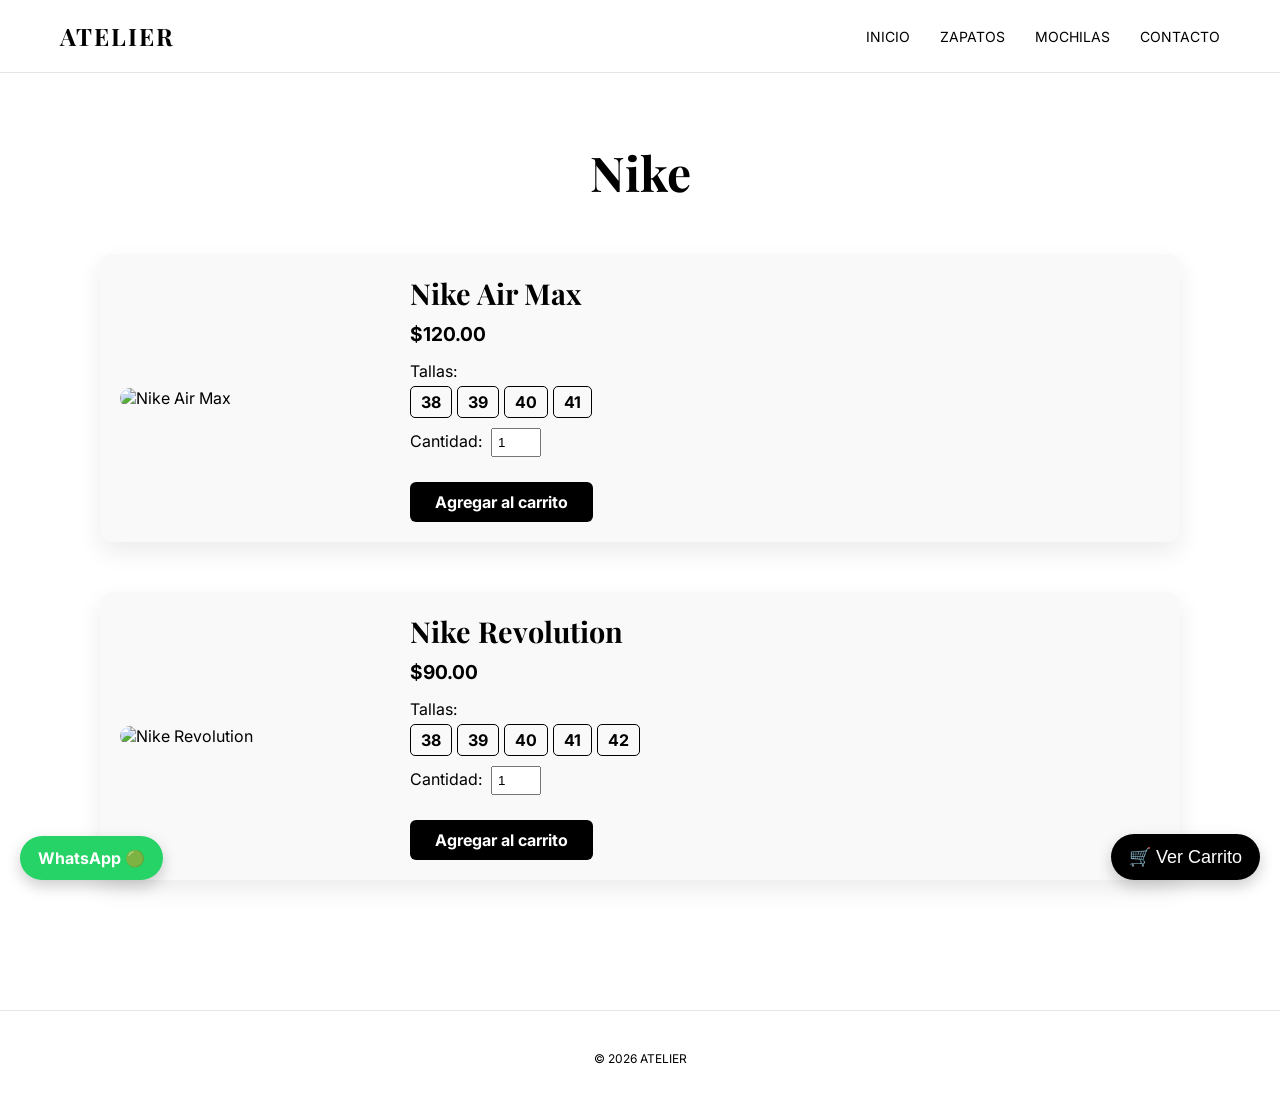
==== adidas.html @ 0b5e11da "Add files via upload" ====
<!DOCTYPE html>
<html lang="es">
<head>
<meta charset="UTF-8">
<meta name="viewport" content="width=device-width, initial-scale=1.0">
<title>NIKE - ATELIER</title>

<!-- FUENTES -->
<link href="https://fonts.googleapis.com/css2?family=Playfair+Display:wght@400;600&family=Inter:wght@300;400&display=swap" rel="stylesheet">

<link rel="stylesheet" href="style.css">

<style>
/* Estilo básico del carrito y botón ver carrito */
#carrito {
    position: fixed;
    top: 80px;
    right: -400px;
    width: 350px;
    max-height: 80vh;
    overflow-y: auto;
    background: #fff;
    border: 1px solid #ccc;
    padding: 20px;
    box-shadow: 0 8px 25px rgba(0,0,0,0.2);
    border-radius: 12px;
    transition: right 0.3s ease;
    z-index: 9999;
}
#carrito.abierto { right: 20px; }
#carrito ul { list-style: none; padding: 0; margin-bottom: 15px; }
#carrito li {
    display: flex;
    justify-content: space-between;
    margin-bottom: 10px;
    border-bottom: 1px solid #eee;
    padding-bottom: 5px;
}
#carrito button {
    background: #ff4d4d;
    border: none;
    color: #fff;
    padding: 2px 8px;
    cursor: pointer;
    border-radius: 5px;
    font-size: 12px;
}
#btn-ver-carrito {
    position: fixed;
    bottom: 20px;
    right: 20px;
    background-color: #000;
    color: #fff;
    padding: 12px 18px;
    border-radius: 50px;
    border: none;
    cursor: pointer;
    font-size: 18px;
    z-index: 9999;
    box-shadow: 0 6px 15px rgba(0,0,0,0.2);
}
#btn-ver-carrito:hover { background-color: #444; }

.cantidad { margin: 10px 0; }
.cantidad input { width: 50px; padding: 5px; margin-left: 5px; }

.tallas ul { display: flex; gap: 5px; padding: 0; list-style: none; }
.tallas li {
    border: 1px solid #ccc;
    padding: 5px 10px;
    cursor: pointer;
    border-radius: 5px;
}
.tallas li.seleccionada { background-color: #4CAF50; color: #fff; }
</style>
</head>
<body>

<!-- NAVBAR -->
<nav class="navbar">
    <h1 class="logo">ATELIER</h1>
    <ul>
        <li><a href="index.html">Inicio</a></li>
        <li><a href="zapatos.html">Zapatos</a></li>
        <li><a href="mochilas.html">Mochilas</a></li>
        <li><a href="contacto.html">Contacto</a></li>
    </ul>
</nav>

<!-- SECCIÓN DE PRODUCTOS NIKE -->
<section class="marca-productos">
    <h2 class="titulo-marca">Nike</h2>

    <div class="producto-marca">
        <img src="img/nike1.jpg" alt="Nike Air Max">
        <div class="info-producto">
            <h3>Nike Air Max</h3>
            <p class="precio">$120.00</p>
            <div class="tallas">
                <span>Tallas:</span>
                <ul>
                    <li>38</li>
                    <li>39</li>
                    <li>40</li>
                    <li>41</li>
                </ul>
            </div>
            <div class="cantidad">
                <label for="cantidad-nike1">Cantidad:</label>
                <input type="number" id="cantidad-nike1" min="1" value="1">
            </div>
            <a href="#" class="btn-agregar">Agregar al carrito</a>
        </div>
    </div>

    <div class="producto-marca">
        <img src="img/nike2.jpg" alt="Nike Revolution">
        <div class="info-producto">
            <h3>Nike Revolution</h3>
            <p class="precio">$90.00</p>
            <div class="tallas">
                <span>Tallas:</span>
                <ul>
                    <li>38</li>
                    <li>39</li>
                    <li>40</li>
                    <li>41</li>
                    <li>42</li>
                </ul>
            </div>
            <div class="cantidad">
                <label for="cantidad-nike2">Cantidad:</label>
                <input type="number" id="cantidad-nike2" min="1" value="1">
            </div>
            <a href="#" class="btn-agregar">Agregar al carrito</a>
        </div>
    </div>
</section>

<!-- BOTÓN VER CARRITO -->
<button id="btn-ver-carrito">🛒 Ver Carrito</button>

<!-- CARRITO -->
<div id="carrito">
    <h2>Tu Carrito</h2>
    <ul id="lista-carrito"></ul>
    <p class="total">Total: $<span id="total">0</span></p>
    <button id="vaciar-carrito">Vaciar carrito</button>
</div>

<footer>
<p>© 2026 ATELIER</p>
</footer>

<script>
const botones = document.querySelectorAll('.btn-agregar');
const carrito = document.getElementById('carrito');
const listaCarrito = document.getElementById('lista-carrito');
const totalSpan = document.getElementById('total');
const vaciarCarritoBtn = document.getElementById('vaciar-carrito');
const btnVerCarrito = document.getElementById('btn-ver-carrito');

let carritoProductos = JSON.parse(localStorage.getItem('carrito')) || [];

// Función para actualizar carrito
function actualizarCarrito() {
    listaCarrito.innerHTML = '';
    let total = 0;
    carritoProductos.forEach((prod, index) => {
        const li = document.createElement('li');
        li.innerHTML = `
            ${prod.nombre} - Talla: ${prod.talla} - $${prod.precio} x ${prod.cantidad} = $${(prod.precio*prod.cantidad).toFixed(2)}
            <button onclick="eliminarProducto(${index})">x</button>
        `;
        listaCarrito.appendChild(li);
        total += prod.precio * prod.cantidad;
    });
    totalSpan.textContent = total.toFixed(2);

    // Guardar en localStorage
    localStorage.setItem('carrito', JSON.stringify(carritoProductos));
}

// Función para eliminar producto
function eliminarProducto(index) {
    carritoProductos.splice(index, 1);
    actualizarCarrito();
}

// Abrir / cerrar carrito
btnVerCarrito.addEventListener('click', () => {
    carrito.classList.toggle('abierto');
});

// Vaciar carrito
vaciarCarritoBtn.addEventListener('click', () => {
    carritoProductos = [];
    actualizarCarrito();
});

// Manejar selección de tallas
document.querySelectorAll('.tallas ul').forEach(ul => {
    ul.querySelectorAll('li').forEach(li => {
        li.addEventListener('click', () => {
            ul.querySelectorAll('li').forEach(item => item.classList.remove('seleccionada'));
            li.classList.add('seleccionada');
        });
    });
});

// Agregar producto al carrito
botones.forEach((boton) => {
    boton.addEventListener('click', function(e) {
        e.preventDefault();
        const productoElem = this.closest('.producto-marca');
        const nombre = productoElem.querySelector('h3').textContent;
        const precioText = productoElem.querySelector('.precio').textContent.replace('$','');
        const precio = parseFloat(precioText);

        // Cantidad
        const cantidadInput = productoElem.querySelector('input[type="number"]');
        let cantidad = parseInt(cantidadInput.value);
        if(cantidad < 1) cantidad = 1;

        // Talla seleccionada
        const tallaSel = productoElem.querySelector('.tallas li.seleccionada');
        if(!tallaSel) {
            alert('Selecciona una talla antes de agregar al carrito');
            return;
        }
        const talla = tallaSel.textContent;

        // Revisar si ya existe el mismo producto con la misma talla
        const existe = carritoProductos.find(prod => prod.nombre === nombre && prod.talla === talla);
        if(existe) {
            existe.cantidad += cantidad;
        } else {
            carritoProductos.push({nombre, precio, cantidad, talla});
        }

        actualizarCarrito();
        carrito.classList.add('abierto');
    });
});

// Inicializar carrito al cargar la página
actualizarCarrito();
</script>

</body>
</html>

<!-- BOTÓN DE WHATSAPP -->
<a href="https://wa.me/+593939030827" class="whatsapp" target="_blank">
    WhatsApp 🟢
</a>
---- style.css ----
/* ================= RESET BÁSICO ================= */
* {
    margin: 0;
    padding: 0;
    box-sizing: border-box;
    scroll-behavior: smooth;
}

/* ================= CUERPO ================= */
body {
    font-family: 'Inter', sans-serif;
    background-color: #ffffff;
    color: #000000;
}

/* ================= NAVBAR ================= */
.navbar {
    position: fixed;
    top: 0;
    left: 0;
    width: 100%;
    background-color: rgba(255,255,255,0.95);
    display: flex;
    justify-content: space-between;
    align-items: center;
    padding: 20px 60px;
    border-bottom: 1px solid #e5e5e5;
    z-index: 999;
    transition: background-color 0.3s ease, box-shadow 0.3s ease;
}

.navbar.scrolled {
    background-color: #ffffff;
    box-shadow: 0 4px 15px rgba(0,0,0,0.1);
}

.logo {
    font-family: 'Playfair Display', serif;
    font-size: 24px;
    letter-spacing: 2px;
}

.navbar ul {
    list-style: none;
    display: flex;
    gap: 30px;
    font-size: 14px;
    text-transform: uppercase;
}

.navbar ul li a {
    color: #000;
    text-decoration: none;
    position: relative;
    transition: color 0.3s ease;
}

.navbar ul li a::after {
    content: '';
    position: absolute;
    width: 0;
    height: 2px;
    bottom: -3px;
    left: 50%;
    background-color: #000;
    transition: all 0.3s ease;
    transform: translateX(-50%);
}

.navbar ul li a:hover::after {
    width: 100%;
}

/* ================= HERO ================= */
.hero {
    display: flex;
    flex-direction: column;
    justify-content: center;
    align-items: center;
    text-align: center;
    padding: 0;
    height: 90vh; /* ocupa casi toda la pantalla */
    background-image: url('imagene/DARK_WALL.jpg');
    background-size: cover;
    background-position: center;
    color: #fff;
    position: relative;
    opacity: 0;
    animation: fadeIn 1s forwards;
}

.hero::after {
    content: '';
    position: absolute;
    top:0; left:0;
    width:100%; height:100%;
    background-color: rgba(0,0,0,0.5); /* filtro oscuro para resaltar texto */
    z-index:0;
}

.hero h2, .hero p, .btn-producto {
    position: relative;
    z-index:1;
}

.hero h2 {
    font-family: 'Playfair Display', serif;
    font-size: 3rem;
    margin-bottom: 20px;
}

.hero p {
    font-size: 1.2rem;
    margin-bottom: 30px;
}

/* ================= BOTONES ================= */
.btn-producto {
    display: inline-block;
    padding: 12px 28px;
    border: 1px solid #000;
    color: #000;
    text-decoration: none;
    font-family: 'Arial', sans-serif;
    letter-spacing: 1px;
    font-size: 14px;
    border-radius: 6px;
    transition: all 0.4s ease;
    position: relative;
    overflow: hidden;
    background-color: transparent;
    margin-right: 10px;
}

.btn-producto::after {
    content: '';
    position: absolute;
    top: 0;
    left: -100%;
    width: 100%;
    height: 100%;
    background: rgba(0,0,0,0.1);
    transition: all 0.4s ease;
    z-index: 0;
}

.btn-producto:hover::after {
    left: 0;
}

.btn-producto:hover {
    color: #fff;
    background-color: #000;
    transform: translateY(-3px);
    box-shadow: 0 8px 20px rgba(0,0,0,0.2);
    z-index: 1;
}

/* ================= PRODUCTOS ================= */
.productos {
    display: grid;
    grid-template-columns: repeat(auto-fit, minmax(250px, 1fr));
    gap: 60px;
    padding: 100px 60px;
}

.producto {
    text-align: center;
    border-radius: 10px;
    overflow: hidden;
    transition: transform 0.3s ease, box-shadow 0.3s ease;
    opacity: 0;
    animation: fadeIn 1s forwards;
}

.producto img {
    width: 100%;
    border-radius: 10px;
    transition: transform 0.3s ease;
}

.producto h3 {
    font-family: 'Playfair Display', serif;
    font-size: 22px;
    margin-bottom: 10px;
}

.producto p {
    font-size: 14px;
    margin-bottom: 10px;
}

.producto span {
    font-size: 14px;
    font-weight: bold;
}

.producto:hover {
    transform: translateY(-5px);
    box-shadow: 0 12px 25px rgba(0,0,0,0.15);
}

.producto:hover img {
    transform: scale(1.05);
}

/* ================= WHATSAPP ================= */
.whatsapp {
    position: fixed;
    bottom: 20px;       /* desde abajo */
    left: 20px;         /* lo movemos a la izquierda */
    background-color: #25D366;
    color: #fff;
    padding: 12px 18px;
    border-radius: 50px;
    text-decoration: none;
    font-weight: bold;
    box-shadow: 0 6px 15px rgba(0,0,0,0.2);
    transition: transform 0.3s ease, box-shadow 0.3s ease;
    z-index: 1010;      /* siempre encima del carrito y botón de carrito */
}

.whatsapp:hover {
    transform: translateY(-3px);
    box-shadow: 0 10px 25px rgba(0,0,0,0.3);
}


/* ================= FOOTER ================= */
footer {
    text-align: center;
    padding: 40px;
    font-size: 12px;
    border-top: 1px solid #e5e5e5;
}

/* ================= ENLACES ================= */
a {
    color: #000;
    text-decoration: none;
    transition: color 0.3s ease, transform 0.2s ease;
}

a:hover {
    color: #555;
    transform: translateY(-2px);
}

/* ================= CONTACTO ================= */
.contacto {
    display: flex;
    justify-content: center;
    padding: 80px 20px;
    background-color: #fdfdfd;
    opacity: 0;
    animation: fadeIn 1s forwards;
}

.contacto-contenedor {
    display: grid;
    grid-template-columns: repeat(auto-fit, minmax(250px, 1fr));
    gap: 50px;
    max-width: 1000px;
    width: 100%;
}

.contacto-item {
    text-align: center;
    padding: 20px;
    border-radius: 12px;
    transition: transform 0.3s ease, box-shadow 0.3s ease;
}

.contacto-item:hover {
    transform: translateY(-5px);
    box-shadow: 0 12px 25px rgba(0,0,0,0.1);
}

.contacto-item .icono {
    margin-bottom: 15px;
    color: #000;
    transition: color 0.3s ease, transform 0.3s ease;
}

.contacto-item:hover .icono {
    color: #555;
    transform: scale(1.1);
}

.contacto-item h3 {
    font-family: 'Playfair Display', serif;
    font-size: 22px;
    margin-bottom: 10px;
}

.contacto-item p, .contacto-item a {
    font-family: 'Inter', sans-serif;
    font-size: 16px;
    line-height: 1.6;
}

/* ================= ANIMACIONES ================= */
@keyframes fadeIn {
    from { opacity: 0; transform: translateY(20px); }
    to { opacity: 1; transform: translateY(0); }
}

.fade-in {
    opacity: 0;
    animation: fadeIn 1s forwards;
}

/* ================= HERO CON IMAGEN DE FONDO ================= */
.hero {
    height: 90vh;
    background-image: url('imagene/DARK_WALL.jpg');
    background-size: cover;
    background-position: center;
    color: #fff;
    position: relative;
    display: flex;
    flex-direction: column;
    justify-content: center;
    align-items: center;
    text-align: center;
}

.hero::after {
    content: '';
    position: absolute;
    top:0; left:0;
    width:100%; height:100%;
    background-color: rgba(0,0,0,0.5); /* filtro oscuro para resaltar el texto */
    z-index:0;
}

.hero h2, .hero p, .btn-producto {
    position: relative;
    z-index:1;
}

/* ================= BANNER DESTACADO CON IMAGEN ================= */
.banner-destacado {
    display: flex;
    justify-content: center;
    padding: 80px 20px;
}

.banner {
    position: relative;
    width: 100%;
    max-width: 1100px;
    height: 400px; /* altura más grande para destacar */
    background-image: url('imagene/ZAPATOS.jpg');
    background-size: cover;
    background-position: center;
    border-radius: 12px;
    display: flex;
    flex-direction: column;
    justify-content: center;
    align-items: center;
    text-align: center;
    color: #fff;
    overflow: hidden;
}

.banner::after {
    content: '';
    position: absolute;
    top:0; left:0;
    width:100%; height:100%;
    background-color: rgba(0,0,0,0.4); /* filtro sobre la imagen */
    z-index:0;
}

.banner h2, .banner p, .banner .btn-producto {
    position: relative;
    z-index:1;
}

.banner h2 {
    font-size: 2.5rem;
    margin-bottom: 15px;
}

.banner p {
    font-size: 1.1rem;
    margin-bottom: 20px;
}

.banner .btn-producto {
    padding: 14px 32px;
    font-size: 16px;
    margin-top: 10px;
}

.marcas {
    text-align: center;
    padding: 80px 20px;
}

.marcas h2 {
    font-family: 'Playfair Display', serif;
    font-size: 2.5rem;
    margin-bottom: 40px;
}

.marcas-contenedor {
    display: flex;
    justify-content: center;
    gap: 30px;
    flex-wrap: wrap;
}

.marca-btn {
    display: flex;
    align-items: flex-end;
    justify-content: center;
    width: 200px;
    height: 120px;
    background-size: cover;
    background-position: center;
    border-radius: 12px;
    color: #fff;
    font-family: 'Playfair Display', serif;
    font-size: 1.2rem;
    text-decoration: none;
    position: relative;
    overflow: hidden;
    transition: transform 0.3s ease, box-shadow 0.3s ease;
}

.marca-btn::after {
    content: '';
    position: absolute;
    top:0; left:0;
    width:100%; height:100%;
    background: rgba(0,0,0,0.4); /* filtro para texto legible */
    z-index: 0;
}

.marca-btn:hover {
    transform: translateY(-5px) scale(1.05);
    box-shadow: 0 12px 25px rgba(0,0,0,0.2);
}

.marca-btn span {
    position: relative;
    z-index: 1;
    padding: 10px 15px;
    background-color: rgba(0,0,0,0.5);
    border-radius: 6px;
}

/* ================= SECCIÓN DE PRODUCTOS POR MARCA ================= */
.marca-productos {
    padding: 140px 60px 80px 60px;
    max-width: 1200px;
    margin: 0 auto;
}

.titulo-marca {
    font-family: 'Playfair Display', serif;
    font-size: 3rem;
    margin-bottom: 50px;
    text-align: center;
}

.producto-marca {
    display: flex;
    flex-wrap: wrap;
    align-items: center;
    gap: 40px;
    margin-bottom: 50px;
    padding: 20px;
    border-radius: 12px;
    background-color: #f9f9f9;
    box-shadow: 0 10px 25px rgba(0,0,0,0.08);
    transition: transform 0.3s ease, box-shadow 0.3s ease;
}

.producto-marca:hover {
    transform: translateY(-5px);
    box-shadow: 0 15px 30px rgba(0,0,0,0.12);
}

.producto-marca img {
    width: 250px;
    border-radius: 12px;
    object-fit: cover;
}

.info-producto {
    flex: 1;
}

.info-producto h3 {
    font-family: 'Playfair Display', serif;
    font-size: 1.8rem;
    margin-bottom: 10px;
}

.precio {
    font-size: 1.2rem;
    font-weight: bold;
    margin-bottom: 15px;
}

.tallas {
    font-size: 1rem;
}

.tallas ul {
    display: flex;
    gap: 10px;
    list-style: none;
    margin-top: 5px;
}

.tallas ul li {
    padding: 5px 10px;
    border: 1px solid #000;
    border-radius: 5px;
    font-weight: bold;
    transition: all 0.3s ease;
}

.tallas ul li:hover {
    background-color: #000;
    color: #fff;
    cursor: pointer;
}

/* RESPONSIVE */
@media(max-width: 768px) {
    .producto-marca {
        flex-direction: column;
        text-align: center;
    }

    .producto-marca img {
        width: 100%;
        max-width: 300px;
    }
}

/* BOTÓN AGREGAR AL CARRITO */
.btn-agregar {
    display: inline-block;
    margin-top: 15px;
    padding: 10px 25px;
    background-color: #000;
    color: #fff;
    border-radius: 6px;
    text-decoration: none;
    font-weight: bold;
    transition: all 0.3s ease;
}

.btn-agregar:hover {
    background-color: #444;
    transform: translateY(-2px);
    box-shadow: 0 6px 15px rgba(0,0,0,0.2);
}

/* EFECTO HOVER EN IMAGEN DEL ZAPATO */
.producto-marca img {
    width: 250px;
    border-radius: 12px;
    object-fit: cover;
    transition: transform 0.3s ease, box-shadow 0.3s ease;
}

.producto-marca:hover img {
    transform: scale(1.05);
    box-shadow: 0 10px 20px rgba(0,0,0,0.15);
}

/* ================= SECCIÓN DE PRODUCTOS POR MARCA ================= */
.marca-productos {
    padding: 140px 60px 80px 60px;
    max-width: 1200px;
    margin: 0 auto;
}

.titulo-marca {
    font-family: 'Playfair Display', serif;
    font-size: 3rem;
    margin-bottom: 50px;
    text-align: center;
}

.producto-marca {
    display: flex;
    flex-wrap: wrap;
    align-items: center;
    gap: 40px;
    margin-bottom: 50px;
    padding: 20px;
    border-radius: 12px;
    background-color: #f9f9f9;
    box-shadow: 0 10px 25px rgba(0,0,0,0.08);
    transition: transform 0.3s ease, box-shadow 0.3s ease;
}

.producto-marca:hover {
    transform: translateY(-5px);
    box-shadow: 0 15px 30px rgba(0,0,0,0.12);
}

.producto-marca img {
    width: 250px;
    border-radius: 12px;
    object-fit: cover;
}

.info-producto {
    flex: 1;
}

.info-producto h3 {
    font-family: 'Playfair Display', serif;
    font-size: 1.8rem;
    margin-bottom: 10px;
}

.precio {
    font-size: 1.2rem;
    font-weight: bold;
    margin-bottom: 15px;
}

.tallas {
    font-size: 1rem;
}

.tallas ul {
    display: flex;
    gap: 10px;
    list-style: none;
    margin-top: 5px;
}

.tallas ul li {
    padding: 5px 10px;
    border: 1px solid #000;
    border-radius: 5px;
    font-weight: bold;
    transition: all 0.3s ease;
}

.tallas ul li:hover {
    background-color: #000;
    color: #fff;
    cursor: pointer;
}

/* RESPONSIVE */
@media(max-width: 768px) {
    .producto-marca {
        flex-direction: column;
        text-align: center;
    }

    .producto-marca img {
        width: 100%;
        max-width: 300px;
    }
}

/* Estilo del carrito */
.carrito {
    position: fixed;
    top: 80px;
    right: 20px;
    width: 300px;
    max-height: 400px;
    overflow-y: auto;
    background-color: #fff;
    padding: 20px;
    border-radius: 12px;
    box-shadow: 0 10px 25px rgba(0,0,0,0.1);
    z-index: 1000;
    display: none; /* oculto por defecto */
}

.carrito.abierto {
    display: block; /* se muestra cuando agregas productos */
}

.carrito ul {
    list-style: none;
    padding: 0;
    margin: 0 0 10px 0;
}

.carrito ul li {
    display: flex;
    justify-content: space-between;
    align-items: center;
    margin-bottom: 8px;
    font-size: 14px;
}

.carrito ul li button {
    background-color: #ff4d4d;
    color: #fff;
    border: none;
    border-radius: 5px;
    padding: 2px 6px;
    cursor: pointer;
    font-size: 12px;
}

.carrito p.total {
    font-weight: bold;
    margin-top: 10px;
    font-size: 16px;
}

#vaciar-carrito {
    width: 100%;
    padding: 10px;
    background-color: #000;
    color: #fff;
    border: none;
    border-radius: 6px;
    cursor: pointer;
    margin-top: 10px;
}

#vaciar-carrito:hover {
    background-color: #444;
}

/* BOTÓN VER CARRITO */
.btn-ver-carrito {
    position: fixed;
    bottom: 20px;
    right: 20px;
    background-color: #000;
    color: #fff;
    border: none;
    padding: 12px 18px;
    border-radius: 50px;
    font-size: 16px;
    cursor: pointer;
    z-index: 1001;
    box-shadow: 0 6px 15px rgba(0,0,0,0.2);
    transition: all 0.3s ease;
}

.btn-ver-carrito:hover {
    transform: translateY(-3px);
    box-shadow: 0 10px 25px rgba(0,0,0,0.3);
}

/* ESTILO DEL CARRITO */
.carrito {
    position: fixed;
    top: 80px;
    right: 20px;
    width: 300px;
    max-height: 400px;
    overflow-y: auto;
    background-color: #fff;
    padding: 20px;
    border-radius: 12px;
    box-shadow: 0 10px 25px rgba(0,0,0,0.1);
    z-index: 1000;
    display: none; /* oculto por defecto */
}

.carrito.abierto {
    display: block; /* se muestra cuando está abierto */
}

.carrito ul {
    list-style: none;
    padding: 0;
    margin: 0 0 10px 0;
}

.carrito ul li {
    display: flex;
    justify-content: space-between;
    align-items: center;
    margin-bottom: 8px;
    font-size: 14px;
}

.carrito ul li button {
    background-color: #ff4d4d;
    color: #fff;
    border: none;
    border-radius: 5px;
    padding: 2px 6px;
    cursor: pointer;
    font-size: 12px;
}

.carrito p.total {
    font-weight: bold;
    margin-top: 10px;
    font-size: 16px;
}

#vaciar-carrito {
    width: 100%;
    padding: 10px;
    background-color: #000;
    color: #fff;
    border: none;
    border-radius: 6px;
    cursor: pointer;
    margin-top: 10px;
}

#vaciar-carrito:hover {
    background-color: #444;
}

/* BOTÓN VER CARRITO */
.btn-ver-carrito {
    position: fixed;
    bottom: 20px;
    right: 20px;
    background-color: #000;
    color: #fff;
    border: none;
    padding: 12px 18px;
    border-radius: 50px;
    font-size: 16px;
    cursor: pointer;
    z-index: 1001;
    box-shadow: 0 6px 15px rgba(0,0,0,0.2);
    transition: all 0.3s ease;
}

.btn-ver-carrito:hover {
    transform: translateY(-3px);
    box-shadow: 0 10px 25px rgba(0,0,0,0.3);
}

/* ESTILO DEL CARRITO */
.carrito {
    position: fixed;
    top: 80px;
    right: 20px;
    width: 300px;
    max-height: 400px;
    overflow-y: auto;
    background-color: #fff;
    padding: 20px;
    border-radius: 12px;
    box-shadow: 0 10px 25px rgba(0,0,0,0.1);
    z-index: 1000;
    display: none; /* oculto por defecto */
}

.carrito.abierto {
    display: block; /* se muestra cuando está abierto */
}

.carrito ul {
    list-style: none;
    padding: 0;
    margin: 0 0 10px 0;
}

.carrito ul li {
    display: flex;
    justify-content: space-between;
    align-items: center;
    margin-bottom: 8px;
    font-size: 14px;
}

.carrito ul li button {
    background-color: #ff4d4d;
    color: #fff;
    border: none;
    border-radius: 5px;
    padding: 2px 6px;
    cursor: pointer;
    font-size: 12px;
}

.carrito p.total {
    font-weight: bold;
    margin-top: 10px;
    font-size: 16px;
}

#vaciar-carrito {
    width: 100%;
    padding: 10px;
    background-color: #000;
    color: #fff;
    border: none;
    border-radius: 6px;
    cursor: pointer;
    margin-top: 10px;
}

#vaciar-carrito:hover {
    background-color: #444;
}
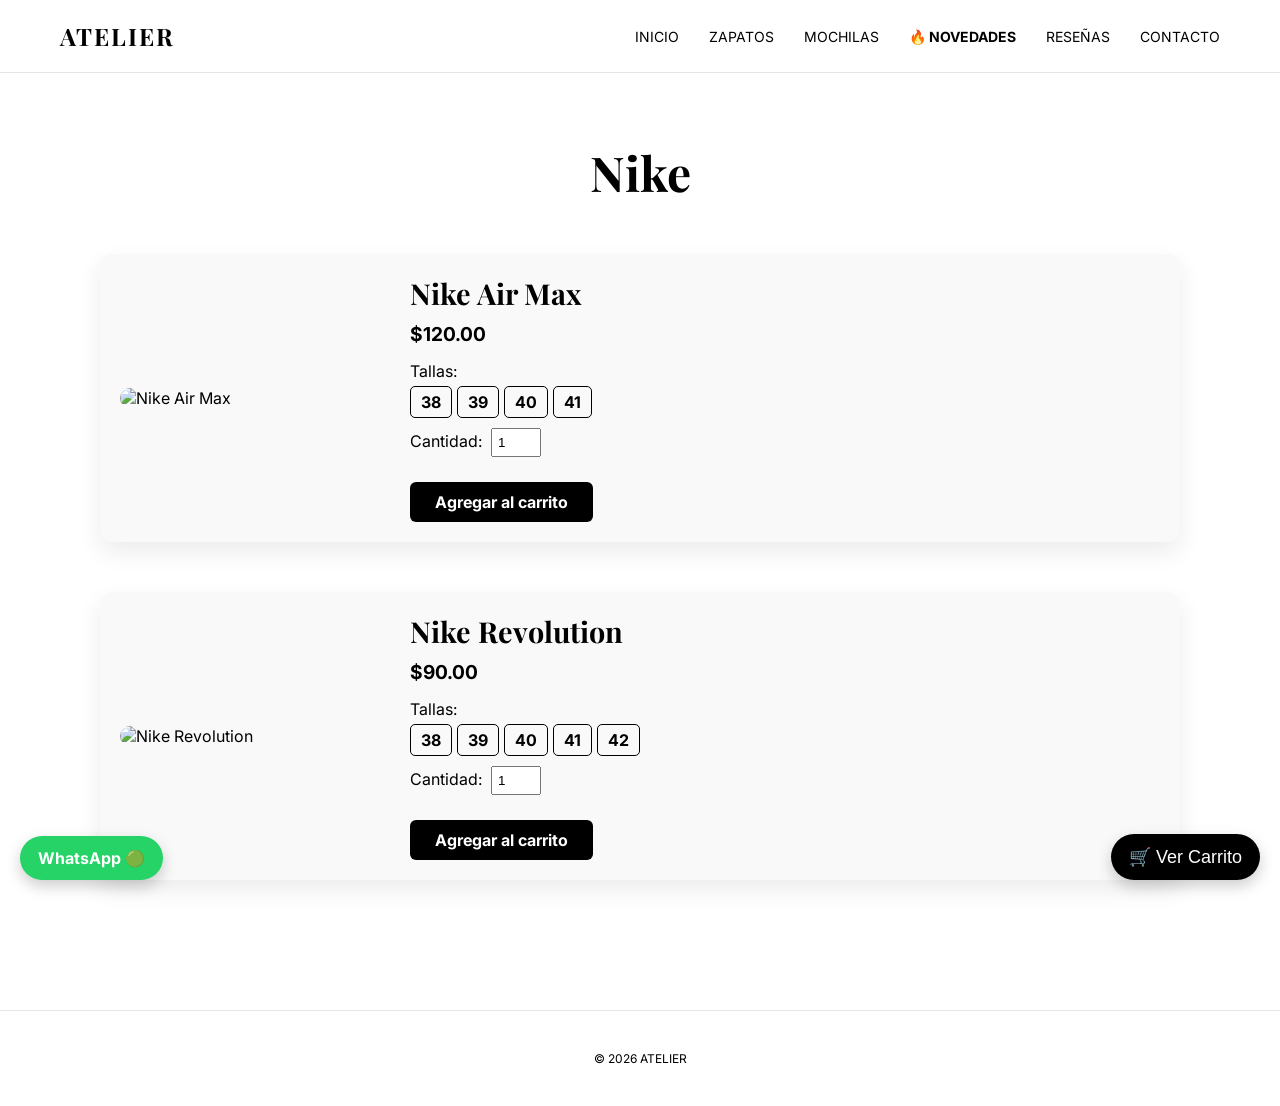
==== commit ccf9150c: "Add files via upload" ====
--- a/adidas.html
+++ b/adidas.html
@@ -83,7 +83,10 @@
         <li><a href="index.html">Inicio</a></li>
         <li><a href="zapatos.html">Zapatos</a></li>
         <li><a href="mochilas.html">Mochilas</a></li>
+        <li><a href="novedades.html"><strong>🔥 Novedades</strong></a></li>
+        <li><a href="reseñas.html">Reseñas</a></li>
         <li><a href="contacto.html">Contacto</a></li>
+        
     </ul>
 </nav>
 
--- a/style.css
+++ b/style.css
@@ -906,3 +906,60 @@
 #vaciar-carrito:hover {
     background-color: #444;
 }
+/* Fotos dentro de las reseñas */
+.foto-resena img {
+    width: 100px;       /* ancho más visible */
+    height: 100px;      /* altura proporcional */
+    object-fit: cover;  /* recorta y centra la imagen */
+    border-radius: 8px; /* bordes redondeados */
+    margin-top: 10px;   /* separación del comentario */
+    border: 1px solid #ccc; /* marco sutil */
+}
+/* RECOMENDADOS: separar un poco del producto */
+.recomendados {
+    padding: 40px 20px;
+    margin-top: 80px; /* empuja toda la sección hacia abajo */
+}
+
+.recomendados .card img {
+    width: 100%;
+    max-height: 200px; /* Ajusta a lo que quieras */
+    object-fit: cover;  /* Mantiene proporción y recorta si hace falta */
+    border-radius: 10px;
+}
+
+.recomendados .grid-rec {
+    display: flex;
+    flex-wrap: wrap;  /* permite que bajen cuando no hay espacio */
+    gap: 20px;        /* espacio entre cards */
+    justify-content: center; /* centra las cards en la página */
+}
+
+.recomendados .card {
+    display: flex;
+    flex-direction: column; /* imagen arriba, texto abajo */
+    align-items: center;    /* centra el contenido */
+    padding: 10px;
+    border: 1px solid #eee;
+    border-radius: 12px;
+    background: #fff;
+    max-width: 200px;       /* ancho de cada card */
+    box-shadow: 0 4px 15px rgba(0,0,0,0.05);
+    text-align: center;     /* centra el texto debajo de la imagen */
+}
+
+.recomendados .card img {
+    width: 100%;       /* ocupa todo el ancho de la card */
+    height: auto;      /* mantiene proporción */
+    border-radius: 10px;
+    object-fit: cover; /* se ve bien y recorta si es necesario */
+}
+
+.recomendados .card p {
+    margin: 10px 0 0 0;
+    font-size: 16px;
+    line-height: 1.4;
+}
+
+
+
